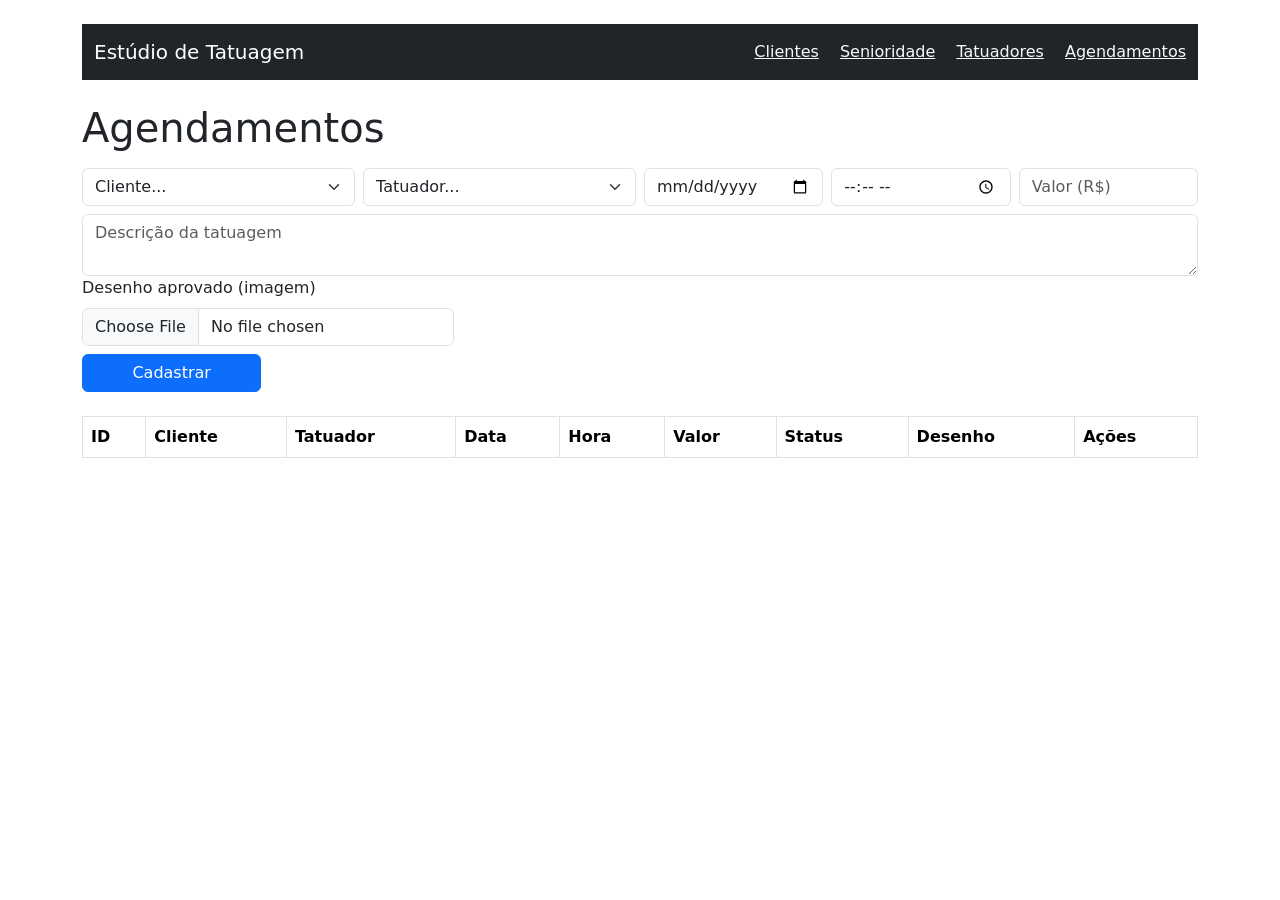
==== frontend/agendamentos.html @ d8a774d2 "Aula 8 e 9" ====
<!DOCTYPE html>
<html lang="pt-br">

<head>
    <meta charset="UTF-8">
    <title>Agendamentos — Estúdio de Tatuagem</title>
    <link href="https://cdn.jsdelivr.net/npm/bootstrap@5.3.0/dist/css/bootstrap.min.css" rel="stylesheet">
</head>

<body class="container py-4">

    <nav class="navbar navbar-dark bg-dark mb-4">
        <div class="container">
            <span class="navbar-brand">Estúdio de Tatuagem</span>
            <div>
                <a href="clientes.html" class="text-light me-3">Clientes</a>
                <a href="senioridade.html" class="text-light me-3">Senioridade</a>
                <a href="tatuadores.html" class="text-light me-3">Tatuadores</a>
                <a href="agendamentos.html" class="text-light">Agendamentos</a>
            </div>
        </div>
    </nav>

    <h1>Agendamentos</h1>

    <!-- Formulário para cadastrar novo agendamento -->
    <form id="form-agendamento" class="row g-2 mt-2 mb-4">
        <div class="col-md-3">
            <select id="idcliente" class="form-select" required>
                <option value="">Cliente...</option>
            </select>
        </div>
        <div class="col-md-3">
            <select id="idtatuador" class="form-select" required>
                <option value="">Tatuador...</option>
            </select>
        </div>
        <div class="col-md-2">
            <input type="date" id="dataagendamento" class="form-control" required>
        </div>
        <div class="col-md-2">
            <input type="time" id="horaagendamento" class="form-control" required>
        </div>
        <div class="col-md-2">
            <input type="number" id="valortatuagem" class="form-control" placeholder="Valor (R$)" step="0.01" min="0">
        </div>
        <div class="col-md-12">
            <textarea id="descricaotatuagem" class="form-control" placeholder="Descrição da tatuagem"></textarea>
            <div class="col-md-4">
                <label class="form-label">Desenho aprovado (imagem)</label>
                <input type="file" id="desenho" class="form-control" accept="image/*">
            </div>
        </div>

        <!-- Esse bloco começa escondido — só aparece quando estamos editando um agendamento existente -->
        <div class="col-md-3" id="bloco-status" style="display: none;">
            <select id="status" class="form-select">
                <option value="pendente">Pendente</option>
                <option value="confirmado">Confirmado</option>
                <option value="concluido">Concluído</option>
                <option value="cancelado">Cancelado</option>
            </select>
        </div>

        <div class="col-md-2">
            <button id="btn-submit-agendamento" type="submit" class="btn btn-primary w-100">Cadastrar</button>
        </div>
    </form>

    <!-- Tabela onde os agendamentos vão aparecer -->
    <table class="table table-bordered">
        <thead>
            <tr>
                <th>ID</th>
                <th>Cliente</th>
                <th>Tatuador</th>
                <th>Data</th>
                <th>Hora</th>
                <th>Valor</th>
                <th>Status</th>
                <th>Desenho</th>
                <th>Ações</th>
            </tr>
        </thead>
        <tbody id="corpo-tabela">
            <!-- os agendamentos vão aparecer aqui -->
        </tbody>
    </table>

    <script src="js/agendamentos.js"></script>

</body>

</html>
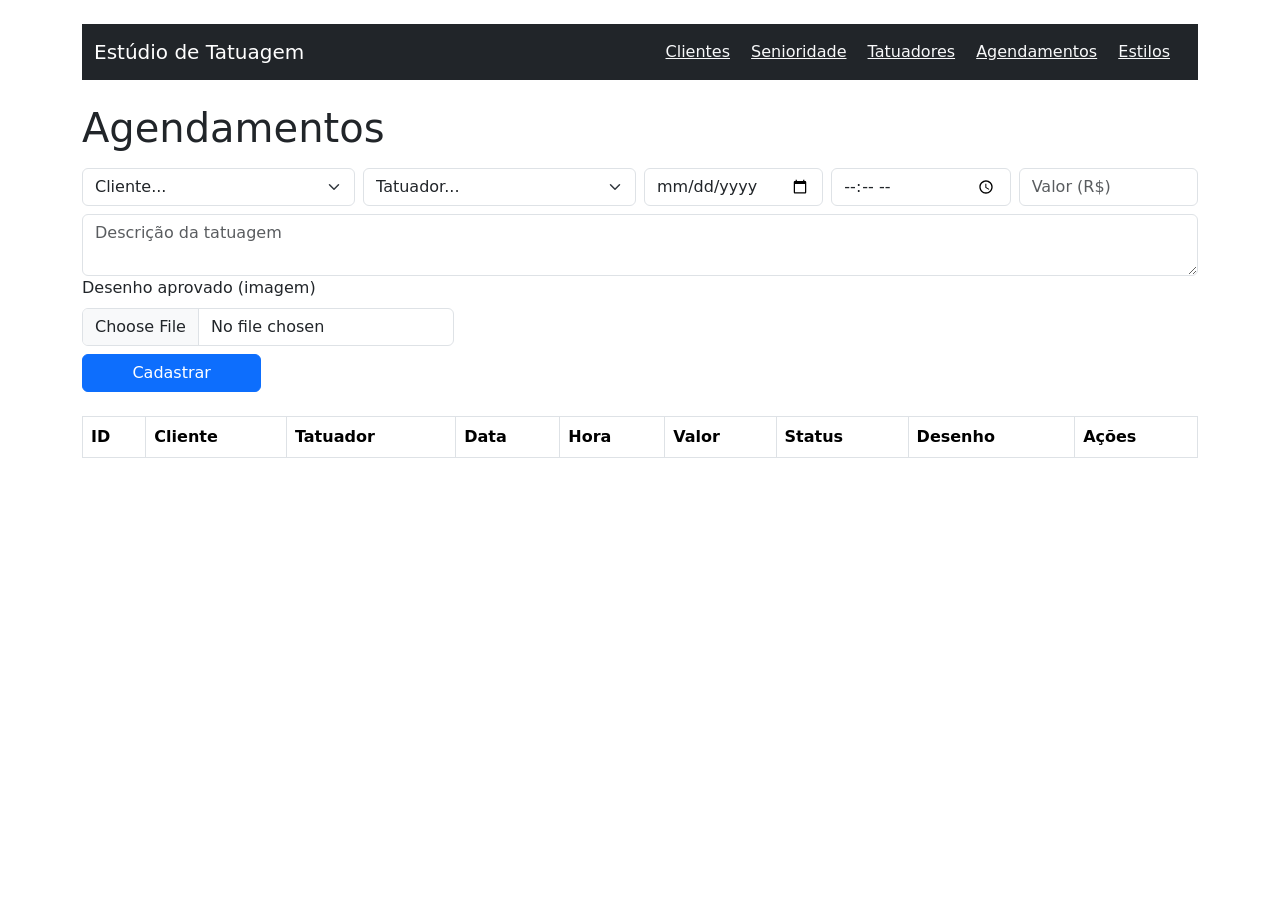
==== commit 1825ff8d: "Aula 10" ====
--- a/frontend/agendamentos.html
+++ b/frontend/agendamentos.html
@@ -16,7 +16,8 @@
                 <a href="clientes.html" class="text-light me-3">Clientes</a>
                 <a href="senioridade.html" class="text-light me-3">Senioridade</a>
                 <a href="tatuadores.html" class="text-light me-3">Tatuadores</a>
-                <a href="agendamentos.html" class="text-light">Agendamentos</a>
+                <a href="agendamentos.html" class="text-light me-3">Agendamentos</a>
+                <a href="estilos.html" class="text-light me-3">Estilos</a>
             </div>
         </div>
     </nav>
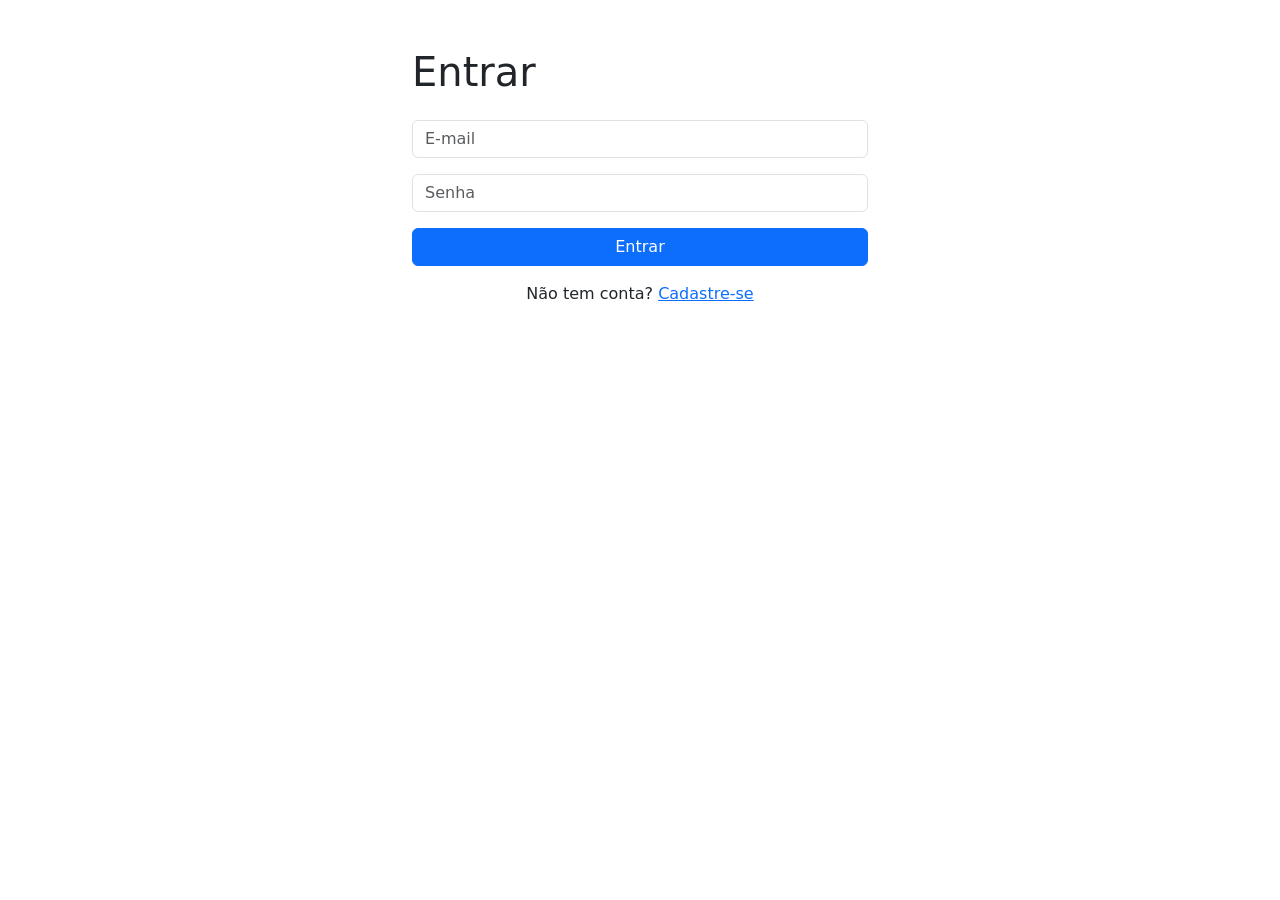
==== commit df2efece: "Aula 14, 15 e 16" ====
--- a/frontend/agendamentos.html
+++ b/frontend/agendamentos.html
@@ -18,6 +18,7 @@
                 <a href="tatuadores.html" class="text-light me-3">Tatuadores</a>
                 <a href="agendamentos.html" class="text-light me-3">Agendamentos</a>
                 <a href="estilos.html" class="text-light me-3">Estilos</a>
+                <button onclick="sair()" class="btn btn-outline-light btn-sm">Sair</button>
             </div>
         </div>
     </nav>
@@ -88,6 +89,7 @@
         </tbody>
     </table>
 
+    <script src="js/auth.js"></script>
     <script src="js/agendamentos.js"></script>
 
 </body>
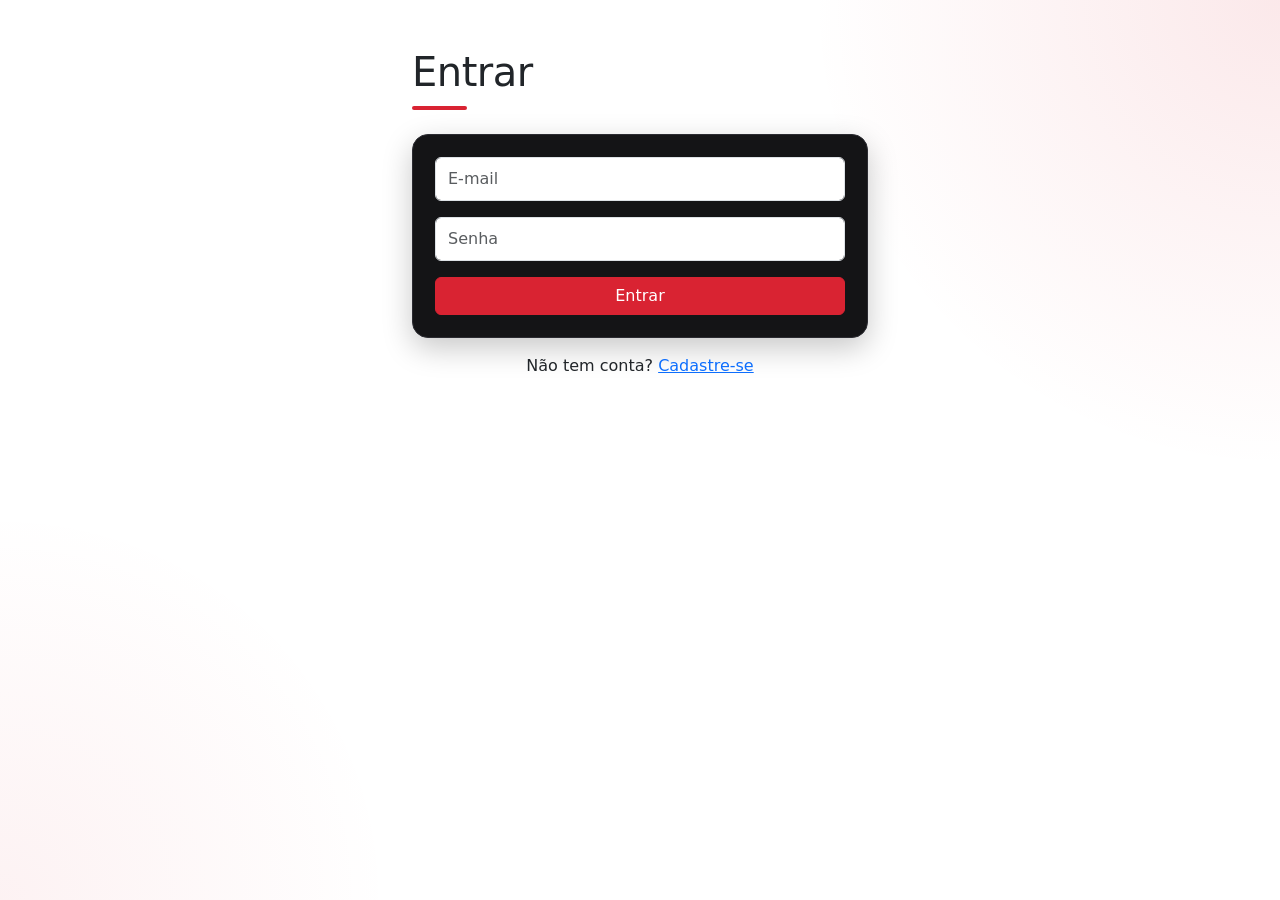
==== commit a0cf1d0e: "implementei o css e arrumei os problemas do meu código" ====
--- a/frontend/agendamentos.html
+++ b/frontend/agendamentos.html
@@ -4,6 +4,7 @@
 <head>
     <meta charset="UTF-8">
     <title>Agendamentos — Estúdio de Tatuagem</title>
+    <link rel="stylesheet" href="style.css">
     <link href="https://cdn.jsdelivr.net/npm/bootstrap@5.3.0/dist/css/bootstrap.min.css" rel="stylesheet">
 </head>
 
--- a/frontend/style.css
+++ b/frontend/style.css
@@ -0,0 +1,409 @@
+:root {
+    --preto: #0b0b0d;
+    --preto-2: #141416;
+    --cinza: #202024;
+    --cinza-claro: #8f8f98;
+    --branco: #f5f5f5;
+    --vermelho: #d92332;
+    --vermelho-hover: #b91d2a;
+    --borda: #2b2b31;
+    --verde: #25a66a;
+    --amarelo: #e5b94c;
+}
+
+* {
+    box-sizing: border-box;
+}
+
+body {
+    margin: 0;
+    min-height: 100vh;
+    background:
+        radial-gradient(
+            circle at top right,
+            rgba(217, 35, 50, 0.10),
+            transparent 30%
+        ),
+        radial-gradient(
+            circle at bottom left,
+            rgba(217, 35, 50, 0.06),
+            transparent 25%
+        ),
+        var(--preto);
+    color: var(--branco);
+    font-family: "Segoe UI", Arial, sans-serif;
+}
+
+
+
+a {
+    color: #fff;
+    text-decoration: none;
+}
+
+a:hover {
+    color: #fff;
+}
+
+.navbar {
+    background: rgba(15, 15, 17, 0.96) !important;
+    border: 1px solid var(--borda);
+    border-radius: 14px;
+    padding: 14px 18px;
+    box-shadow: 0 8px 30px rgba(0, 0, 0, 0.35);
+}
+
+.navbar-brand {
+    color: #fff !important;
+    font-size: 1.25rem;
+    font-weight: 800;
+    letter-spacing: 0.4px;
+}
+
+.navbar-brand::before {
+    content: "✦ ";
+    color: var(--vermelho);
+}
+
+.navbar a.text-light {
+    transition: 0.2s ease;
+    font-weight: 500;
+}
+
+.navbar a.text-light:hover {
+    color: #fff !important;
+    transform: translateY(-1px);
+}
+
+.navbar .btn-outline-light {
+    border-color: #555;
+}
+
+.navbar .btn-outline-light:hover {
+    background: var(--vermelho);
+    border-color: var(--vermelho);
+}
+
+h1 {
+    margin-top: 10px;
+    margin-bottom: 25px;
+    font-weight: 800;
+    letter-spacing: -0.5px;
+}
+
+h1::after {
+    content: "";
+    display: block;
+    width: 55px;
+    height: 4px;
+    margin-top: 10px;
+    background: var(--vermelho);
+    border-radius: 10px;
+}
+
+h2,
+h3 {
+    font-weight: 700;
+}
+
+
+
+form {
+    background: var(--preto-2);
+    border: 1px solid var(--borda);
+    border-radius: 16px;
+    padding: 22px;
+    box-shadow: 0 10px 30px rgba(0, 0, 0, 0.22);
+}
+
+.form-control,
+.form-select {
+    min-height: 44px;
+    background-color: #101013;
+    border: 1px solid #303037;
+    color: #fff;
+    border-radius: 9px;
+    transition:
+        border-color 0.2s,
+        box-shadow 0.2s,
+        background 0.2s;
+}
+
+.form-control::placeholder {
+    color: #777780;
+}
+
+.form-control:focus,
+.form-select:focus {
+    color: #fff;
+    background-color: #111115;
+    border-color: var(--vermelho);
+    box-shadow: 0 0 0 3px rgba(217, 35, 50, 0.14);
+}
+
+.form-select option {
+    background: #151518;
+    color: #fff;
+}
+
+.form-label {
+    color: #d8d8dc;
+    font-weight: 600;
+    margin-bottom: 7px;
+}
+
+
+
+input[type="file"] {
+    padding: 8px;
+}
+
+input[type="file"]::file-selector-button {
+    background: var(--cinza);
+    color: #fff;
+    border: 0;
+    border-radius: 7px;
+    padding: 7px 12px;
+    margin-right: 10px;
+    cursor: pointer;
+}
+
+input[type="file"]::file-selector-button:hover {
+    background: #303038;
+}
+
+
+
+.btn {
+    border-radius: 9px;
+    font-weight: 700;
+    transition: 0.2s ease;
+}
+
+.btn-primary {
+    background: var(--vermelho) !important;
+    border-color: var(--vermelho) !important;
+}
+
+.btn-primary:hover {
+    background: var(--vermelho-hover) !important;
+    border-color: var(--vermelho-hover) !important;
+    transform: translateY(-1px);
+}
+
+.btn-secondary {
+    background: #29292f !important;
+    border-color: #38383f !important;
+}
+
+.btn-secondary:hover {
+    background: #35353c !important;
+    transform: translateY(-1px);
+}
+
+.btn-danger {
+    background: #b8202d;
+    border-color: #b8202d;
+}
+
+.btn-success {
+    background: var(--verde);
+    border-color: var(--verde);
+}
+
+
+
+.table {
+    margin-top: 20px;
+    overflow: hidden;
+    border-radius: 14px;
+    border-color: var(--borda);
+    color: #eee;
+    vertical-align: middle;
+}
+
+.table > :not(caption) > * > * {
+    background-color: var(--preto-2);
+    color: #eee;
+    border-color: var(--borda);
+    padding: 13px 12px;
+}
+
+.table thead th {
+    background: #242429 !important;
+    color: #fff !important;
+    border-bottom: 2px solid var(--vermelho) !important;
+    font-weight: 700;
+    white-space: nowrap;
+}
+
+.table tbody tr {
+    transition: background 0.15s ease;
+}
+
+.table tbody tr:hover td {
+    background: #1c1c21 !important;
+}
+
+.table a {
+    color: #ff6975;
+}
+
+
+
+body:has(.navbar) .container {
+    position: relative;
+}
+
+body .row.g-3 > [class*="col-"] a.btn {
+    min-height: 90px;
+    display: flex;
+    align-items: center;
+    justify-content: center;
+    font-size: 1.05rem;
+    border-radius: 14px;
+    box-shadow: 0 8px 20px rgba(0, 0, 0, 0.2);
+}
+
+
+body > .container[style*="max-width"] {
+    margin-top: 7vh;
+    background: var(--preto-2);
+    border: 1px solid var(--borda);
+    border-radius: 20px;
+    padding: 38px !important;
+    box-shadow: 0 20px 60px rgba(0, 0, 0, 0.45);
+}
+
+body > .container[style*="max-width"] h1 {
+    text-align: center;
+}
+
+body > .container[style*="max-width"] form {
+    padding: 0;
+    border: 0;
+    box-shadow: none;
+    background: transparent;
+}
+
+body > .container[style*="max-width"] p {
+    color: var(--cinza-claro);
+}
+
+body > .container[style*="max-width"] p a {
+    color: #ff5967;
+    font-weight: 700;
+}
+
+
+body:not(.container) > .navbar {
+    margin: 18px auto 0;
+    max-width: 1140px;
+}
+
+body > .container.py-5.text-center {
+    max-width: 900px;
+    padding-top: 110px !important;
+    padding-bottom: 100px !important;
+}
+
+body > .container.py-5.text-center h1 {
+    font-size: clamp(2.4rem, 6vw, 4.7rem);
+    line-height: 1;
+    margin-bottom: 25px;
+}
+
+body > .container.py-5.text-center h1::after {
+    margin: 22px auto 0;
+}
+
+body > .container.py-5.text-center .lead {
+    color: #aaaab2;
+    line-height: 1.8;
+    max-width: 720px;
+    margin: auto;
+}
+
+
+#lista-estilos {
+    padding: 12px;
+    background: #101013;
+    border: 1px solid var(--borda);
+    border-radius: 10px;
+}
+
+#lista-estilos label,
+#lista-estilos .form-check {
+    color: #ddd;
+}
+
+
+.badge {
+    border-radius: 7px;
+    padding: 6px 9px;
+}
+
+@media (max-width: 900px) {
+
+    .navbar {
+        border-radius: 10px;
+    }
+
+    .navbar .container {
+        gap: 15px;
+    }
+
+    .navbar .container > div {
+        display: flex;
+        flex-wrap: wrap;
+        gap: 8px;
+    }
+
+    .navbar a.text-light {
+        margin-right: 8px !important;
+    }
+
+    .table {
+        display: block;
+        overflow-x: auto;
+        white-space: nowrap;
+    }
+}
+
+@media (max-width: 576px) {
+
+    body {
+        padding-left: 12px !important;
+        padding-right: 12px !important;
+    }
+
+    .navbar {
+        padding: 12px;
+    }
+
+    .navbar .container {
+        flex-direction: column;
+        align-items: stretch;
+    }
+
+    .navbar .container > div {
+        justify-content: center;
+    }
+
+    h1 {
+        font-size: 1.8rem;
+    }
+
+    form {
+        padding: 16px;
+    }
+
+    body > .container[style*="max-width"] {
+        margin-top: 3vh;
+        padding: 25px !important;
+    }
+
+    body > .container.py-5.text-center {
+        padding-top: 70px !important;
+    }
+}
